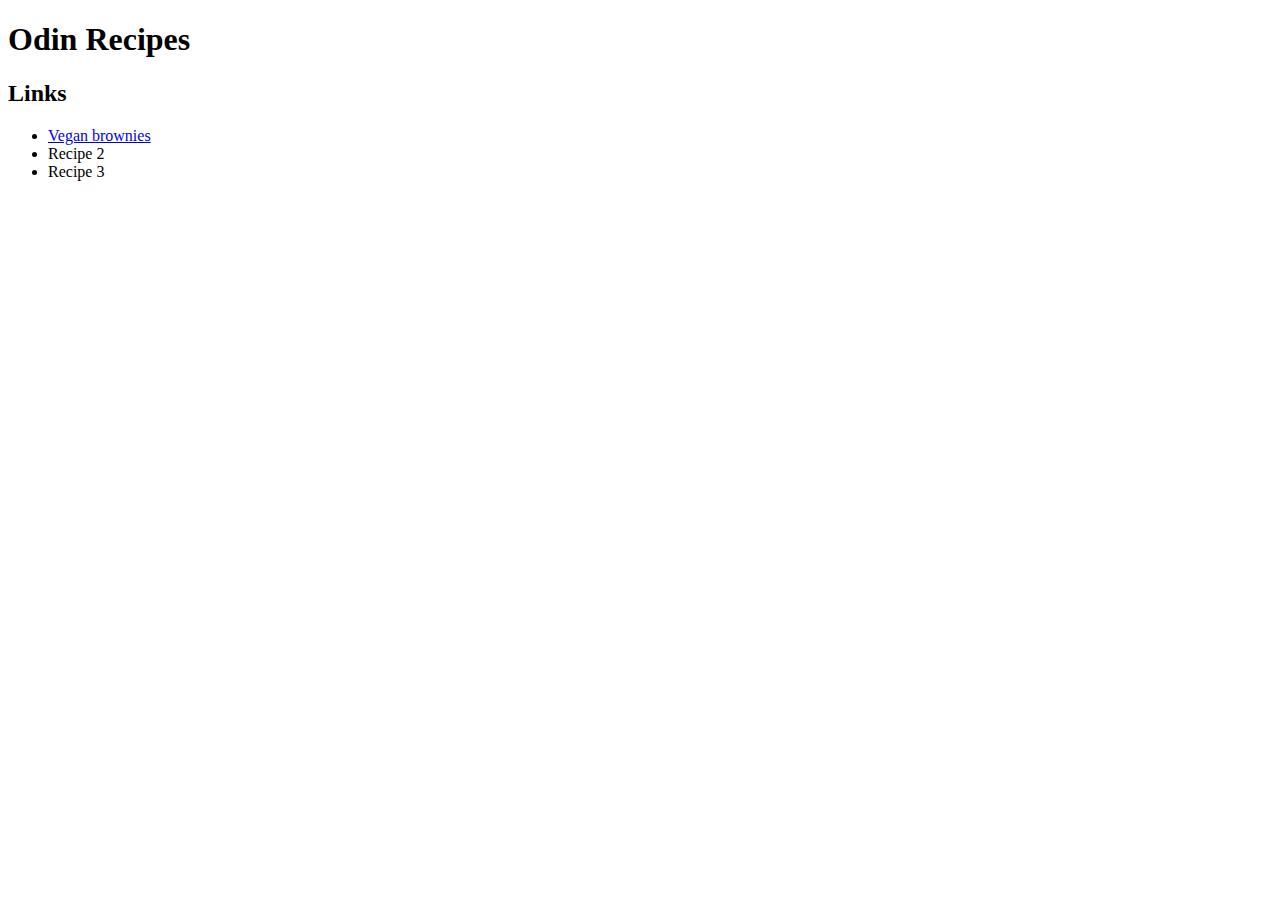
==== index.html @ f7d55702 "Edit README.md, added boilerplate and links to index.html, added recipes directory with first recipe" ====
<!DOCTYPE html>
<html lang="en">
<head>
    <meta charset="UTF-8">
    <meta name="viewport" content="width=device-width, initial-scale=1.0">
    <title>Document</title>
</head>
<body>
    <h1>Odin Recipes</h1>
    <h2>Links</h2>
    <ul>
        <li><a href="recipes/vegan-brownies.html" target="_blank" rel="noopener noreferrer">Vegan brownies</a></li>
        <li>Recipe 2</li>
        <li>Recipe 3</li>
    </ul>
</body>
</html>
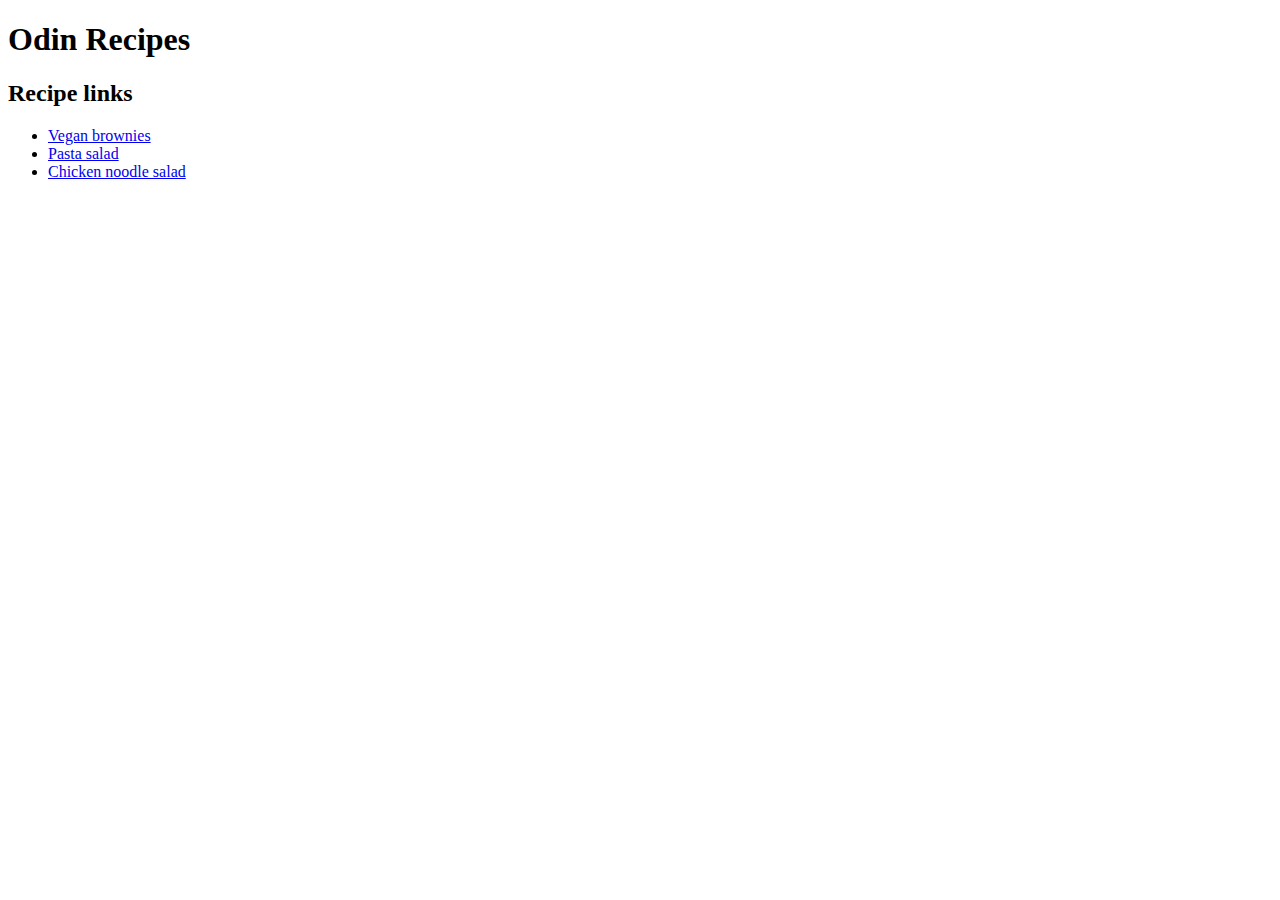
==== commit ff061953: "Added 2 more recipes" ====
--- a/index.html
+++ b/index.html
@@ -3,15 +3,15 @@
 <head>
     <meta charset="UTF-8">
     <meta name="viewport" content="width=device-width, initial-scale=1.0">
-    <title>Document</title>
+    <title>Odin Recipes</title>
 </head>
 <body>
     <h1>Odin Recipes</h1>
-    <h2>Links</h2>
+    <h2>Recipe links</h2>
     <ul>
         <li><a href="recipes/vegan-brownies.html" target="_blank" rel="noopener noreferrer">Vegan brownies</a></li>
-        <li>Recipe 2</li>
-        <li>Recipe 3</li>
+        <li><a href="recipes/pasta-salad.html" target="_blank" rel="noopener noreferrer">Pasta salad</a></li>
+        <li><a href="recipes/chicken-noodles.html" target="_blank" rel="noopener noreferrer">Chicken noodle salad</a></li>
     </ul>
 </body>
 </html>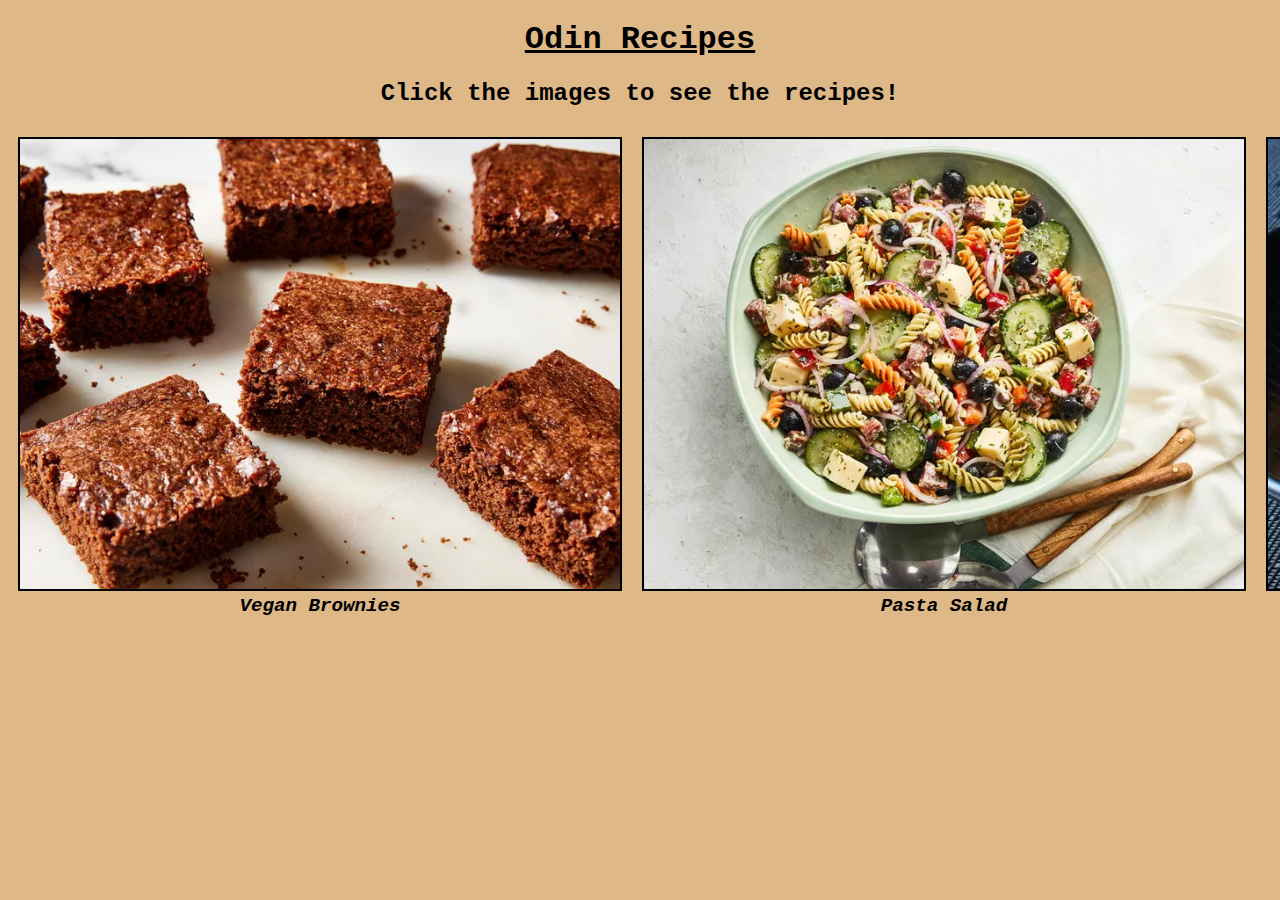
==== commit fb8a8b0f: "Edit styles for all recipes" ====
--- a/index.html
+++ b/index.html
@@ -3,15 +3,36 @@
 <head>
     <meta charset="UTF-8">
     <meta name="viewport" content="width=device-width, initial-scale=1.0">
+    <link href="styles.css" rel="stylesheet">
     <title>Odin Recipes</title>
 </head>
 <body>
-    <h1>Odin Recipes</h1>
-    <h2>Recipe links</h2>
-    <ul>
-        <li><a href="recipes/vegan-brownies.html" target="_blank" rel="noopener noreferrer">Vegan brownies</a></li>
-        <li><a href="recipes/pasta-salad.html" target="_blank" rel="noopener noreferrer">Pasta salad</a></li>
-        <li><a href="recipes/chicken-noodles.html" target="_blank" rel="noopener noreferrer">Chicken noodle salad</a></li>
-    </ul>
+    <h1 class="underlined">Odin Recipes</h1>
+    <h2>Click the images to see the recipes!</h2>
+    <div class="row">
+        <div class="column">
+           <a href="recipes/vegan-brownies.html" target="_blank" rel="noopener noreferrer">
+            <picture>
+                <source srcset="recipes/vegan-brownies.webp" type="image/webp" style="width:100%">
+                <img src="recipes/vegan-brownies.webp" alt="image link to vegan brownies recipe"> 
+            </picture></a>
+            <figcaption>Vegan brownies</figcaption>
+        </div>
+        <div class="column">
+            <a href="recipes/pasta-salad.html" target="_blank" rel="noopener noreferrer">
+             <picture>
+                 <source srcset="recipes/pasta-salad.webp" type="image/webp" style="width:100%">
+                 <img src="recipes/pasta-salad.webp" alt="image link to pasta salad recipe">
+                </picture></a>
+                 <figcaption>Pasta salad</figcaption>
+         </div>
+         <div class="column">
+            <a href="recipes/chicken-noodles.html" target="_blank" rel="noopener noreferrer"><picture>
+                 <source srcset="recipes/chicken-noodles.webp" type="image/webp" style="width:100%">
+                 <img class="resized" src="recipes/chicken-noodles.webp" alt="image link to chicken noodles recipes">
+                </picture></a>
+                 <figcaption>Chicken noodles</figcaption>
+         </div>
+    </div>
 </body>
 </html>--- a/styles.css
+++ b/styles.css
@@ -0,0 +1,42 @@
+* {
+    background-color: burlywood;
+}
+
+.row {
+    display: flex;
+}
+
+.column {
+    flex: 33.33%;
+    padding: 10px;
+}
+
+img {
+    border: 2px solid black;
+    width: 600px;
+    height: auto;
+}
+
+.resized {
+    width: 600px;
+    height: 450px;
+    object-fit: cover;
+}
+
+figcaption {
+    font-family: 'Courier New', Courier, monospace;
+    text-align: center;
+    font-size: larger;
+    font-weight: bolder;
+    font-style: italic;
+    text-transform: capitalize;
+}
+
+h1, h2 {
+    font-family: 'Courier New', Courier, monospace;
+    text-align: center;
+}
+
+.underlined {
+    text-decoration: underline;
+}